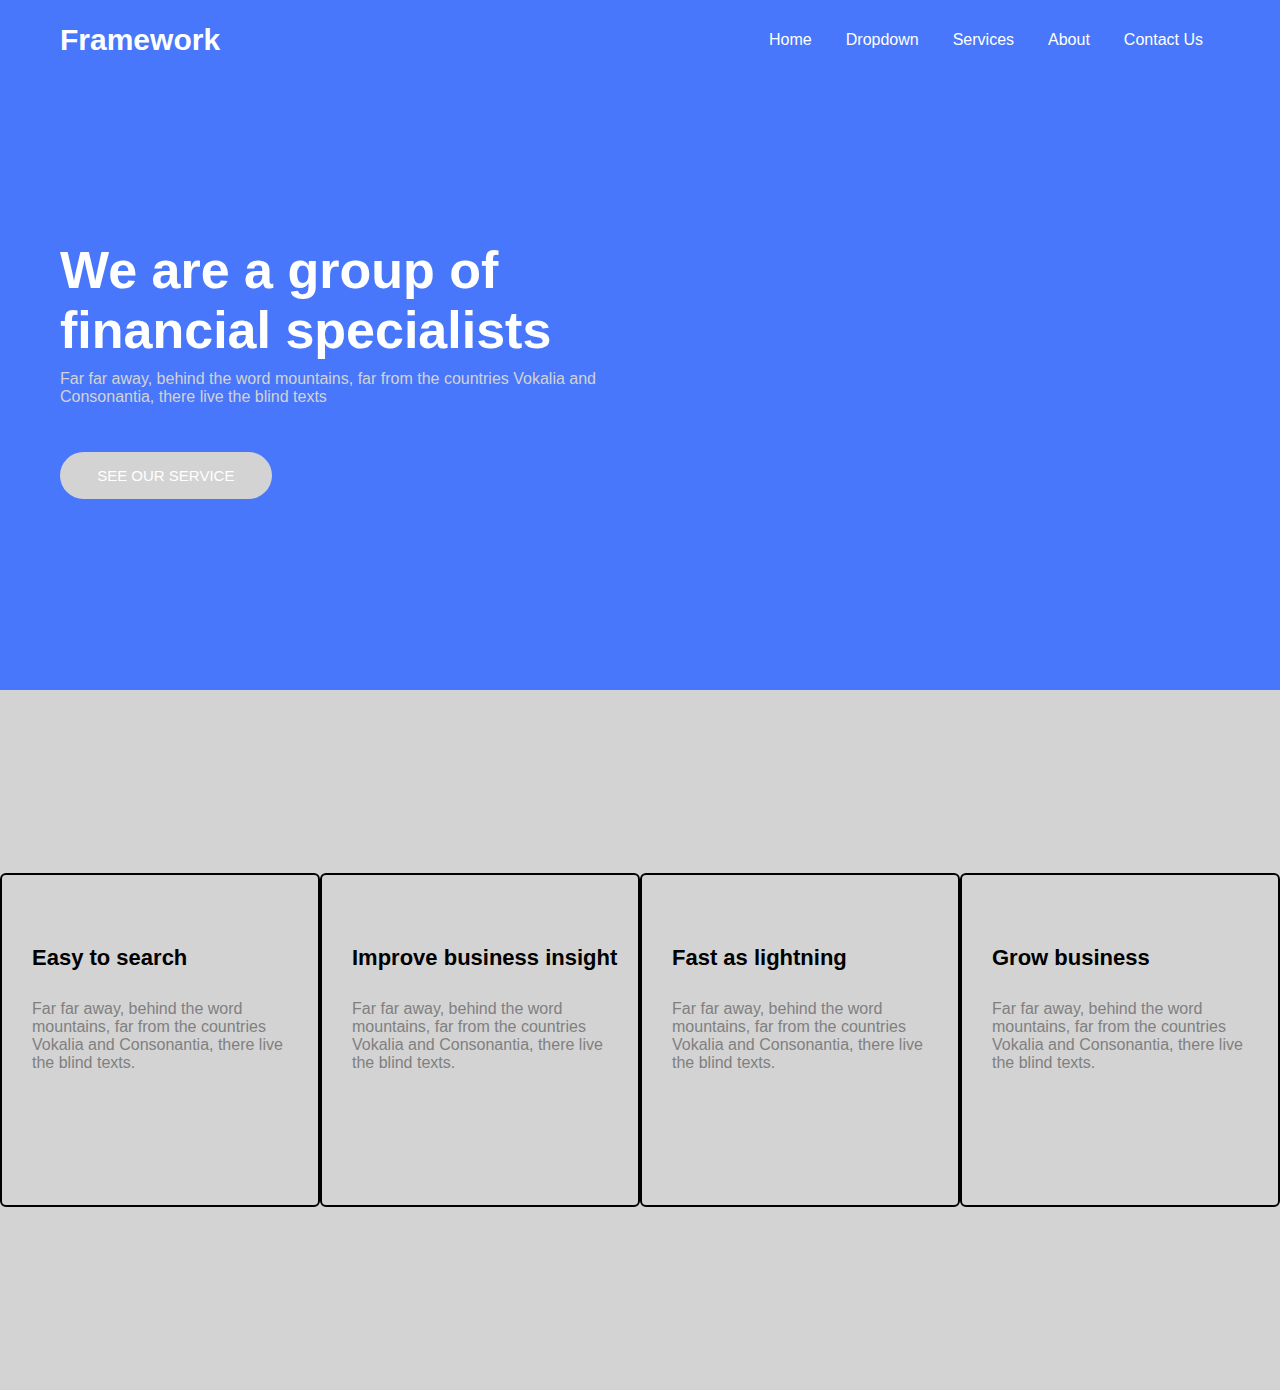
==== project1/domaci3/index.html @ 91a452c8 "update" ====
<!DOCTYPE html>
<html lang="en">
  <head>
    <meta charset="UTF-8" />
    <meta http-equiv="X-UA-Compatible" content="IE=edge" />
    <meta name="viewport" content="width=device-width, initial-scale=1.0" />
    <title>Document</title>
    <link rel="stylesheet" href="style.css" />
    <link
      rel="stylesheet"
      href="https://cdnjs.cloudflare.com/ajax/libs/font-awesome/6.1.2/css/all.min.css"
      integrity="sha512-1sCRPdkRXhBV2PBLUdRb4tMg1w2YPf37qatUFeS7zlBy7jJI8Lf4VHwWfZZfpXtYSLy85pkm9GaYVYMfw5BC1A=="
      crossorigin="anonymous"
      referrerpolicy="no-referrer"
    />
  </head>
  <body>
    <div class="header">
      <h1>Framework</h1>
      <ul>
        <li><a href="#">Home</a></li>
        <li><a href="#">Dropdown</a></li>
        <li><a href="#">Services</a></li>
        <li><a href="#">About</a></li>
        <li><a href="#">Contact Us</a></li>
      </ul>
    </div>

    <div class="content">
      <div class="text">
        <h2>We are a group of financial specialists</h2>
        <p class="p2">
          Far far away, behind the word mountains, far from the countries
          Vokalia and Consonantia, there live the blind texts
        </p>
        <p class="drugilink"><a href="#">SEE OUR SERVICE</a></p>
      </div>
      <div class="slika">
        <iframe
          width="560"
          height="315"
          src="https://www.youtube.com/embed/GBGxYQ6LIq4"
          title="YouTube video player"
          frameborder="0"
          allow="accelerometer; autoplay; clipboard-write; encrypted-media; gyroscope; picture-in-picture"
          allowfullscreen
        ></iframe>
      </div>
    </div>
    <div class="footer">
      <div class="card">
        <i class="fa-solid fa-arrow-up-right-dots rightdots icon"></i>
        <div class="text1">
          <h4>Easy to search</h4>
          <p class="p3">
            Far far away, behind the word mountains, far from the countries
            Vokalia and Consonantia, there live the blind texts.
          </p>
        </div>
        <div class="donjastrelica">
          <i class="fa-solid fa-circle-arrow-right"></i>
        </div>
      </div>
      <div class="card">
        <i class="fa-solid fa-arrow-up-right-dots rightdots icon"></i>
        <div class="text1">
          <h4 class="h11">Improve business insight</h4>
          <p class="p3">
            Far far away, behind the word mountains, far from the countries
            Vokalia and Consonantia, there live the blind texts.
          </p>
        </div>
        <div class="donjastrelica">
          <i class="fa-solid fa-circle-arrow-right"></i>
        </div>
      </div>
      <div class="card">
        <i class="fa-solid fa-arrow-up-right-dots rightdots icon"></i>
        <div class="text1">
          <h4>Fast as lightning</h4>
          <p class="p3">
            Far far away, behind the word mountains, far from the countries
            Vokalia and Consonantia, there live the blind texts.
          </p>
        </div>
        <div class="donjastrelica">
          <i class="fa-solid fa-circle-arrow-right"></i>
        </div>
      </div>
      <div class="card">
        <i class="fa-solid fa-arrow-up-right-dots rightdots icon"></i>
        <div class="text1">
          <h4 class="h11">Grow business</h4>
          <p class="p3">
            Far far away, behind the word mountains, far from the countries
            Vokalia and Consonantia, there live the blind texts.
          </p>
        </div>
        <div class="donjastrelica">
          <i class="fa-solid fa-circle-arrow-right"></i>
        </div>
      </div>
    </div>
  </body>
</html>
---- project1/domaci3/style.css ----
* body {
  background-color: #4877fb;
  padding: 0;
  margin: 0;
  display: flex;
  flex-direction: column;
  justify-content: center;
  font-family: arial;
}

.header {
  height: 80px;
  background-color: #4877fb;
  display: flex;
  justify-content: space-between;
  align-items: center;
}

h1 {
  margin: 40px 60px;
  color: white;
  font-size: 30px;
}

ul {
  display: flex;
  align-items: flex-end;
  list-style: none;
  margin-right: 60px;
}

li {
  padding: 10px;
  color: white;
}

a {
  text-decoration: none;

  padding: 7px;
  color: white;
}

a:hover {
  background-color: lightgray;
  color: white;
}

a:active {
  background-color: white;
  color: gray;
}

.content {
  height: 550px;
  background-color: #4877fb;
  display: flex;
  flex-direction: row;
  justify-content: space-between;
  align-items: center;
  margin-top: 0px;
  margin-bottom: 60px;
}

.text {
  margin-left: 60px;
  width: 75%;
  display: flex;
  flex-direction: column;
  justify-content: space-around;
}

h2 {
  color: white;
  font-size: 52px;
  margin-bottom: 10px;
  width: 88%;
}

.p2 {
  width: 88%;
  color: lightgray;
  margin-top: 0;
}
.drugilink {
  width: 26%;
  background-color: lightgray;
  border-radius: 30px;
  padding: 15px 20px;
  text-align: center;
  margin-top: 30px;
  font-size: 15px;
}

.drugilink:hover {
  background-color: lightgray;
  color: white;
}

iframe {
  height: 350px;
  width: 500px;
}

.slika {
  margin-right: 60px;
  display: flex;
  align-items: center;
}

.footer {
  height: 700px;
  background-color: lightgray;
  display: flex;
  align-items: center;
  justify-content: center;
}

.card {
  height: 330px;
  width: 350px;
  margin: 0;
  border: 2px solid;
  border-radius: 6px;
}

.rightdots {
  font-size: 40px;
  margin-left: 30px;
  margin-top: 40px;
}

.text1 {
  margin-left: 30px;
}

h4 {
  font-size: 22px;
  font-family: arial;
  margin-top: 25px;
}

.p3 {
  margin-top: 0px;
  font-family: arial;
  margin-right: 10px;
  color: gray;
}

.donjastrelica {
  margin: 30px;
  font-size: 50px;
  color: gray;
}

.icon {
  color: #4877fb;
}
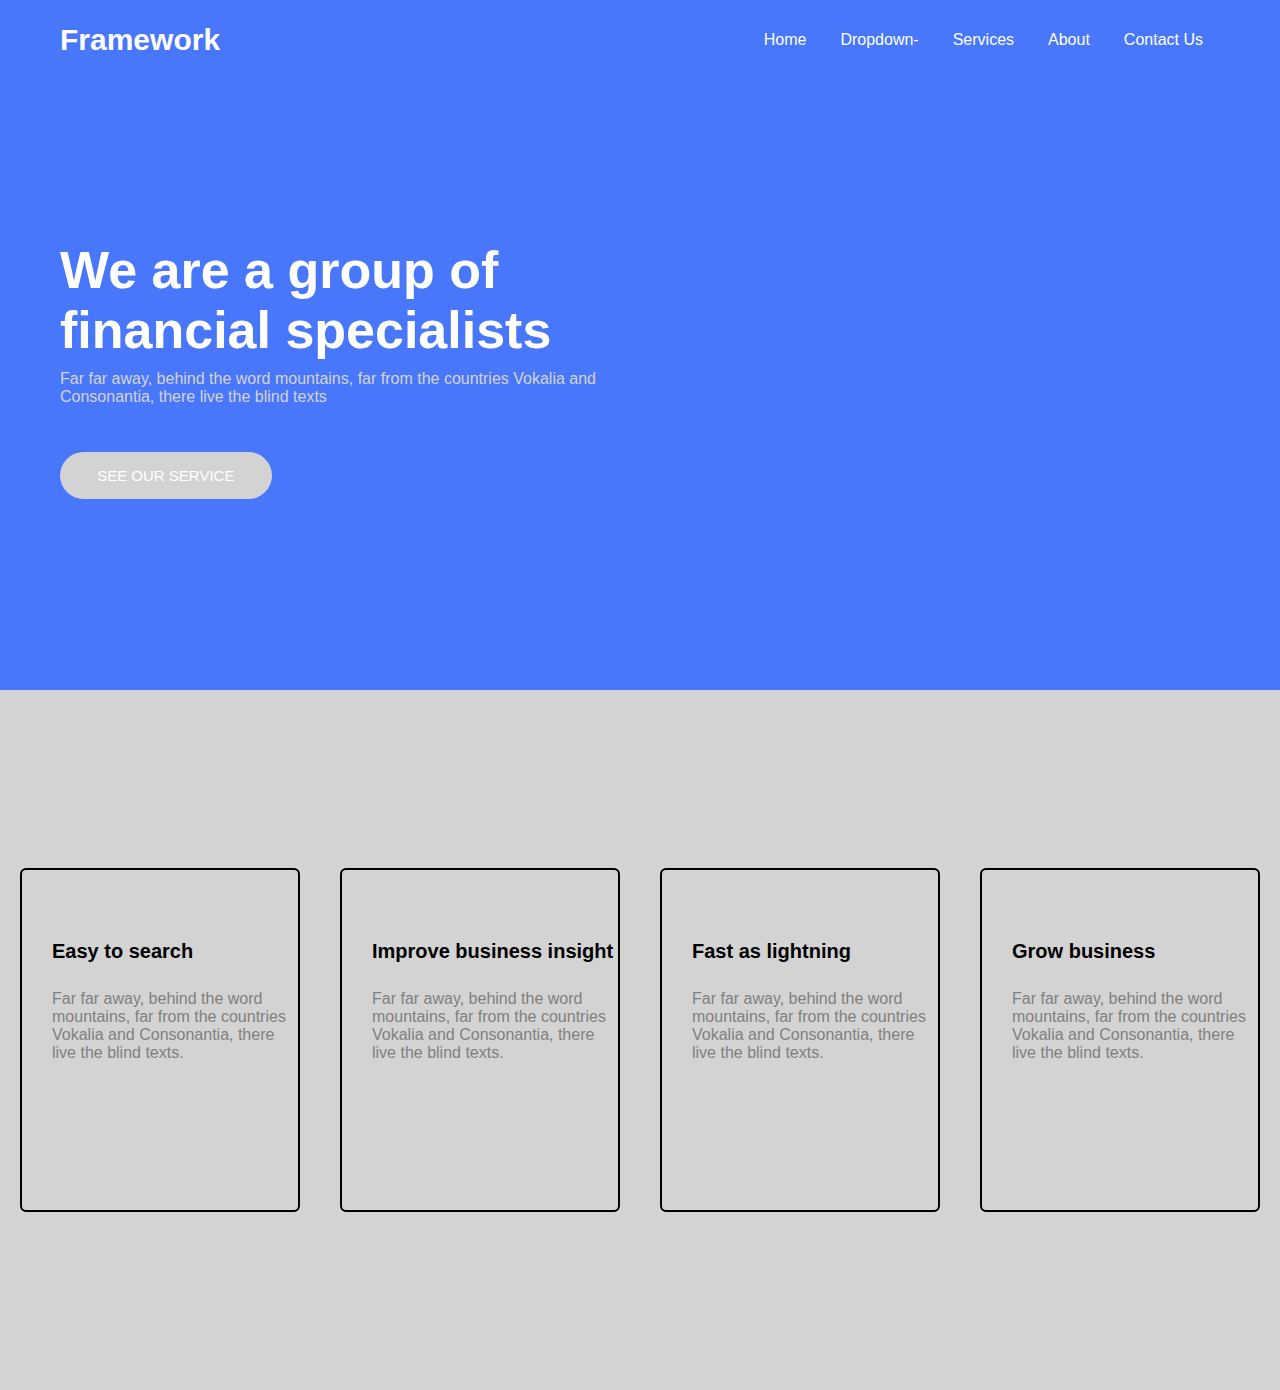
==== commit 62b0c686: "update" ====
--- a/project1/domaci3/index.html
+++ b/project1/domaci3/index.html
@@ -19,7 +19,7 @@
       <h1>Framework</h1>
       <ul>
         <li><a href="#">Home</a></li>
-        <li><a href="#">Dropdown</a></li>
+        <li><a href="#">Dropdown-</a></li>
         <li><a href="#">Services</a></li>
         <li><a href="#">About</a></li>
         <li><a href="#">Contact Us</a></li>
@@ -90,7 +90,7 @@
       <div class="card">
         <i class="fa-solid fa-arrow-up-right-dots rightdots icon"></i>
         <div class="text1">
-          <h4 class="h11">Grow business</h4>
+          <h4>Grow business</h4>
           <p class="p3">
             Far far away, behind the word mountains, far from the countries
             Vokalia and Consonantia, there live the blind texts.
--- a/project1/domaci3/style.css
+++ b/project1/domaci3/style.css
@@ -112,16 +112,18 @@
   height: 700px;
   background-color: lightgray;
   display: flex;
+  flex-direction: row;
   align-items: center;
   justify-content: center;
 }
 
 .card {
-  height: 330px;
-  width: 350px;
-  margin: 0;
+  height: 340px;
+  width: 400px;
+
   border: 2px solid;
   border-radius: 6px;
+  margin: 20px;
 }
 
 .rightdots {
@@ -135,7 +137,7 @@
 }
 
 h4 {
-  font-size: 22px;
+  font-size: 20px;
   font-family: arial;
   margin-top: 25px;
 }
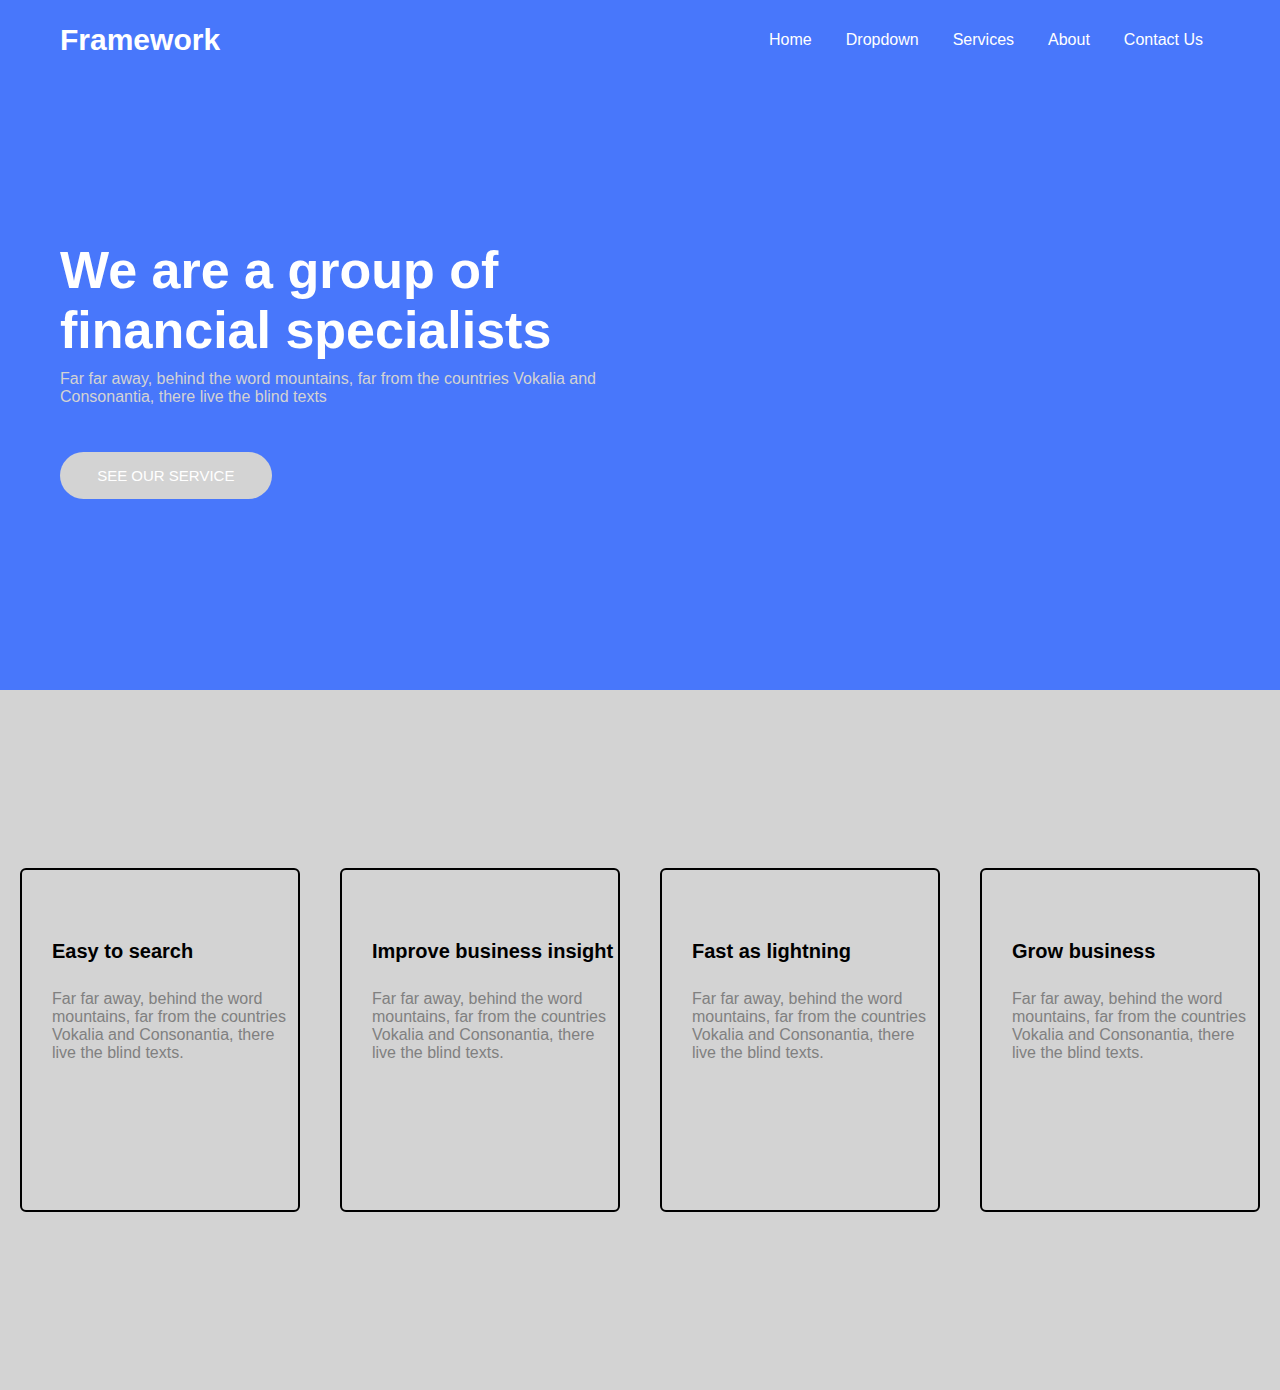
==== commit b5cdd0d6: "update4" ====
--- a/project1/domaci3/index.html
+++ b/project1/domaci3/index.html
@@ -19,7 +19,7 @@
       <h1>Framework</h1>
       <ul>
         <li><a href="#">Home</a></li>
-        <li><a href="#">Dropdown-</a></li>
+        <li><a href="#">Dropdown</a></li>
         <li><a href="#">Services</a></li>
         <li><a href="#">About</a></li>
         <li><a href="#">Contact Us</a></li>
@@ -39,7 +39,7 @@
         <iframe
           width="560"
           height="315"
-          src="https://www.youtube.com/embed/GBGxYQ6LIq4"
+          src="https://www.youtube.com/embed/bADPoleIrSA"
           title="YouTube video player"
           frameborder="0"
           allow="accelerometer; autoplay; clipboard-write; encrypted-media; gyroscope; picture-in-picture"
